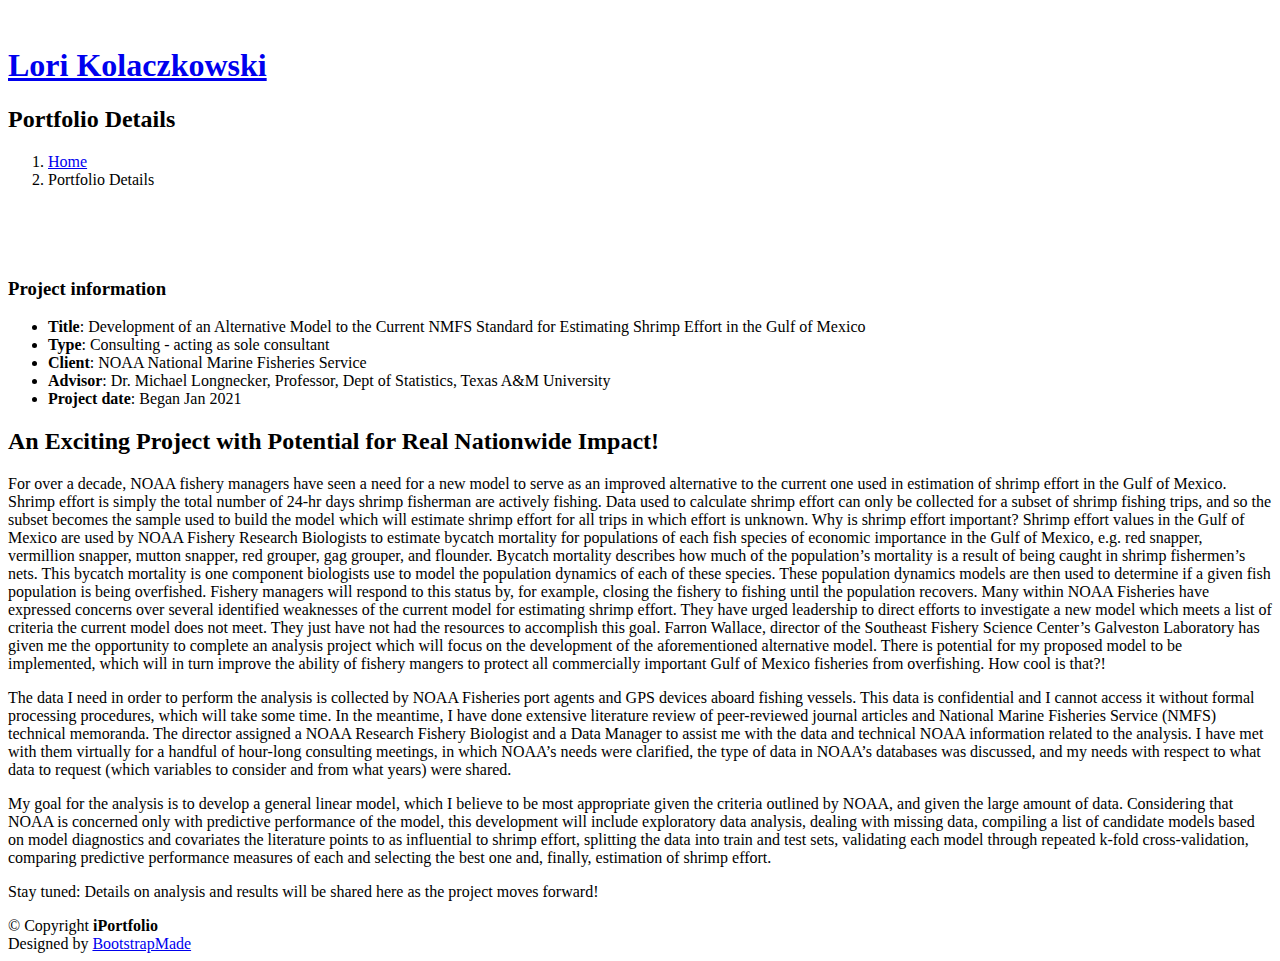
==== portfolio1-details.html @ 20153b9c "initial fixes" ====
<!DOCTYPE html>
<html lang="en">

<head>
  <meta charset="utf-8">
  <meta content="width=device-width, initial-scale=1.0" name="viewport">

  <title>Portfolio Details - iPortfolio Bootstrap Template</title>
  <meta content="" name="description">
  <meta content="" name="keywords">

  <!-- Favicons -->
  <link href="assets/img/favicon.png" rel="icon">
  <link href="assets/img/apple-touch-icon.png" rel="apple-touch-icon">

  <!-- Google Fonts -->
  <link href="https://fonts.googleapis.com/css?family=Open+Sans:300,300i,400,400i,600,600i,700,700i|Raleway:300,300i,400,400i,500,500i,600,600i,700,700i|Poppins:300,300i,400,400i,500,500i,600,600i,700,700i" rel="stylesheet">

  <!-- Vendor CSS Files -->
  <link href="assets/vendor/aos/aos.css" rel="stylesheet">
  <link href="assets/vendor/bootstrap/css/bootstrap.min.css" rel="stylesheet">
  <link href="assets/vendor/bootstrap-icons/bootstrap-icons.css" rel="stylesheet">
  <link href="assets/vendor/boxicons/css/boxicons.min.css" rel="stylesheet">
  <link href="assets/vendor/glightbox/css/glightbox.min.css" rel="stylesheet">
  <link href="assets/vendor/swiper/swiper-bundle.min.css" rel="stylesheet">

  <!-- Template Main CSS File -->
  <link href="assets/css/style.css" rel="stylesheet">

  <!-- =======================================================
  * Template Name: iPortfolio - v3.0.1
  * Template URL: https://bootstrapmade.com/iportfolio-bootstrap-portfolio-websites-template/
  * Author: BootstrapMade.com
  * License: https://bootstrapmade.com/license/
  ======================================================== -->
</head>

<body>

  <!-- ======= Mobile nav toggle button ======= -->
  <i class="bi bi-list mobile-nav-toggle d-xl-none"></i>

  <!-- ======= Header ======= -->
  <header id="header">
    <div class="d-flex flex-column">

      <div class="profile">
        <img src="assets/img/profile-img.jpg" alt="" class="img-fluid rounded-circle">
        <h1 class="text-light"><a href="index.html">Lori Kolaczkowski</a></h1>
        <div class="social-links mt-3 text-center">
          <a href="https://www.linkedin.com/in/lori-kolaczkowski" class="linkedin"><i class="bx bxl-linkedin"></i></a>
        </div>
      </div>

      <nav id="navbar" class="nav-menu navbar">
        <ul>
        </ul>
      </nav><!-- .nav-menu -->
    </div>
  </header><!-- End Header -->

  <main id="main">

    <!-- ======= Breadcrumbs ======= -->
    <section id="breadcrumbs" class="breadcrumbs">
      <div class="container">

        <div class="d-flex justify-content-between align-items-center">
          <h2>Portfolio Details</h2>
          <ol>
            <li><a href="index.html">Home</a></li>
            <li>Portfolio Details</li>
          </ol>
        </div>

      </div>
    </section><!-- End Breadcrumbs -->

    <!-- ======= Portfolio Details Section ======= -->
    <section id="portfolio-details" class="portfolio-details">
      <div class="container">

        <div class="row gy-4">

          <div class="col-xs-12 col-md-12 col-lg-12">
            <div class="portfolio-details-slider swiper-container">
              <div class="swiper-wrapper align-items-center">

                <div class="swiper-slide">
                  <img src="assets/img/portfolio/boat.jpg" alt="">
                </div>

                <div class="swiper-slide">
                  <img src="assets/img/portfolio/bycatch.jpg" alt="">
                </div>

                <div class="swiper-slide">
                  <img src="assets/img/portfolio/foodfish.jpg" alt="">
                </div>

              </div>
              <div class="swiper-pagination"></div>
            </div>
          </div>

          <div class="col-xs-12 col-md-12 col-lg-12">
            <div class="portfolio-info">
              <h3>Project information</h3>
              <ul>
                <li><strong>Title</strong>: Development of an Alternative Model to the Current NMFS Standard for Estimating Shrimp Effort in the Gulf of Mexico</li>
		<li><strong>Type</strong>: Consulting - acting as sole consultant</li>
                <li><strong>Client</strong>: NOAA National Marine Fisheries Service</li>
		<li><strong>Advisor</strong>: Dr. Michael Longnecker, Professor, Dept of Statistics, Texas A&M University</li>
                <li><strong>Project date</strong>: Began Jan 2021</li>
              </ul>
            </div>
            <div class="portfolio-description">
              <h2>An Exciting Project with Potential for Real Nationwide Impact!</h2>
              <p>
                For over a decade, NOAA fishery managers have seen a need for a new model to serve as an improved alternative to the current one used in estimation of shrimp effort in the Gulf of Mexico. Shrimp effort is simply the total number of 24-hr days shrimp fisherman are actively fishing. Data used to calculate shrimp effort can only be collected for a subset of shrimp fishing trips, and so the subset becomes the sample used to build the model which will estimate shrimp effort for all trips in which effort is unknown. Why is shrimp effort important? Shrimp effort values in the Gulf of Mexico are used by NOAA Fishery Research Biologists to estimate bycatch mortality for populations of each fish species of economic importance in the Gulf of Mexico, e.g. red snapper, vermillion snapper, mutton snapper, red grouper, gag grouper, and flounder. Bycatch mortality describes how much of the population’s mortality is a result of being caught in shrimp fishermen’s nets. This bycatch mortality is one component biologists use to model the population dynamics of each of these species. These population dynamics models are then used to determine if a given fish population is being overfished. Fishery managers will respond to this status by, for example, closing the fishery to fishing until the population recovers. Many within NOAA Fisheries have expressed concerns over several identified weaknesses of the current model for estimating shrimp effort. They have urged leadership to direct efforts to investigate a new model which meets a list of criteria the current model does not meet. They just have not had the resources to accomplish this goal. 
Farron Wallace, director of the Southeast Fishery Science Center’s Galveston Laboratory has given me the opportunity to complete an analysis project which will focus on the development of the aforementioned alternative model. 
There is potential for my proposed model to be implemented, which will in turn improve the ability of fishery mangers to protect all commercially important Gulf of Mexico fisheries from overfishing. How cool is that?!
              </p>
	      <p>
                The data I need in order to perform the analysis is collected by NOAA Fisheries port agents and GPS devices aboard fishing vessels. This data is confidential and I cannot access it without formal processing procedures, which will take some time. In the meantime, I have done extensive literature review of peer-reviewed journal articles and National Marine Fisheries Service (NMFS) technical memoranda. The director assigned a NOAA Research Fishery Biologist and a Data Manager to assist me with the data and technical NOAA information related to the analysis. I have met with them virtually for a handful of hour-long consulting meetings, in which NOAA’s needs were clarified, the type of data in NOAA’s databases was discussed, and my needs with respect to what data to request (which variables to consider and from what years) were shared.
              </p>
	      <p>
                My goal for the analysis is to develop a general linear model, which I believe to be most appropriate given the criteria outlined by NOAA, and given the large amount of data. Considering that NOAA is concerned only with predictive performance of the model, this development will include exploratory data analysis, dealing with missing data, compiling a list of candidate models based on model diagnostics and covariates the literature points to as influential to shrimp effort, splitting the data into train and test sets, validating each model through repeated k-fold cross-validation, comparing predictive performance measures of each and selecting the best one and, finally, estimation of shrimp effort.  
              </p>
	      <p>
	      	Stay tuned: Details on analysis and results will be shared here as the project moves forward!
	      </p>
            </div>
          </div>

        </div>

      </div>
    </section><!-- End Portfolio Details Section -->

  </main><!-- End #main -->

  <!-- ======= Footer ======= -->
  <footer id="footer">
    <div class="container">
      <div class="copyright">
        &copy; Copyright <strong><span>iPortfolio</span></strong>
      </div>
      <div class="credits">
        <!-- All the links in the footer should remain intact. -->
        <!-- You can delete the links only if you purchased the pro version. -->
        <!-- Licensing information: https://bootstrapmade.com/license/ -->
        <!-- Purchase the pro version with working PHP/AJAX contact form: https://bootstrapmade.com/iportfolio-bootstrap-portfolio-websites-template/ -->
        Designed by <a href="https://bootstrapmade.com/">BootstrapMade</a>
      </div>
    </div>
  </footer><!-- End  Footer -->

  <a href="#" class="back-to-top d-flex align-items-center justify-content-center"><i class="bi bi-arrow-up-short"></i></a>

  <!-- Vendor JS Files -->
  <script src="assets/vendor/aos/aos.js"></script>
  <script src="assets/vendor/bootstrap/js/bootstrap.bundle.min.js"></script>
  <script src="assets/vendor/glightbox/js/glightbox.min.js"></script>
  <script src="assets/vendor/isotope-layout/isotope.pkgd.min.js"></script>
  <script src="assets/vendor/php-email-form/validate.js"></script>
  <script src="assets/vendor/purecounter/purecounter.js"></script>
  <script src="assets/vendor/swiper/swiper-bundle.min.js"></script>
  <script src="assets/vendor/typed.js/typed.min.js"></script>
  <script src="assets/vendor/waypoints/noframework.waypoints.js"></script>

  <!-- Template Main JS File -->
  <script src="assets/js/main.js"></script>

</body>

</html>
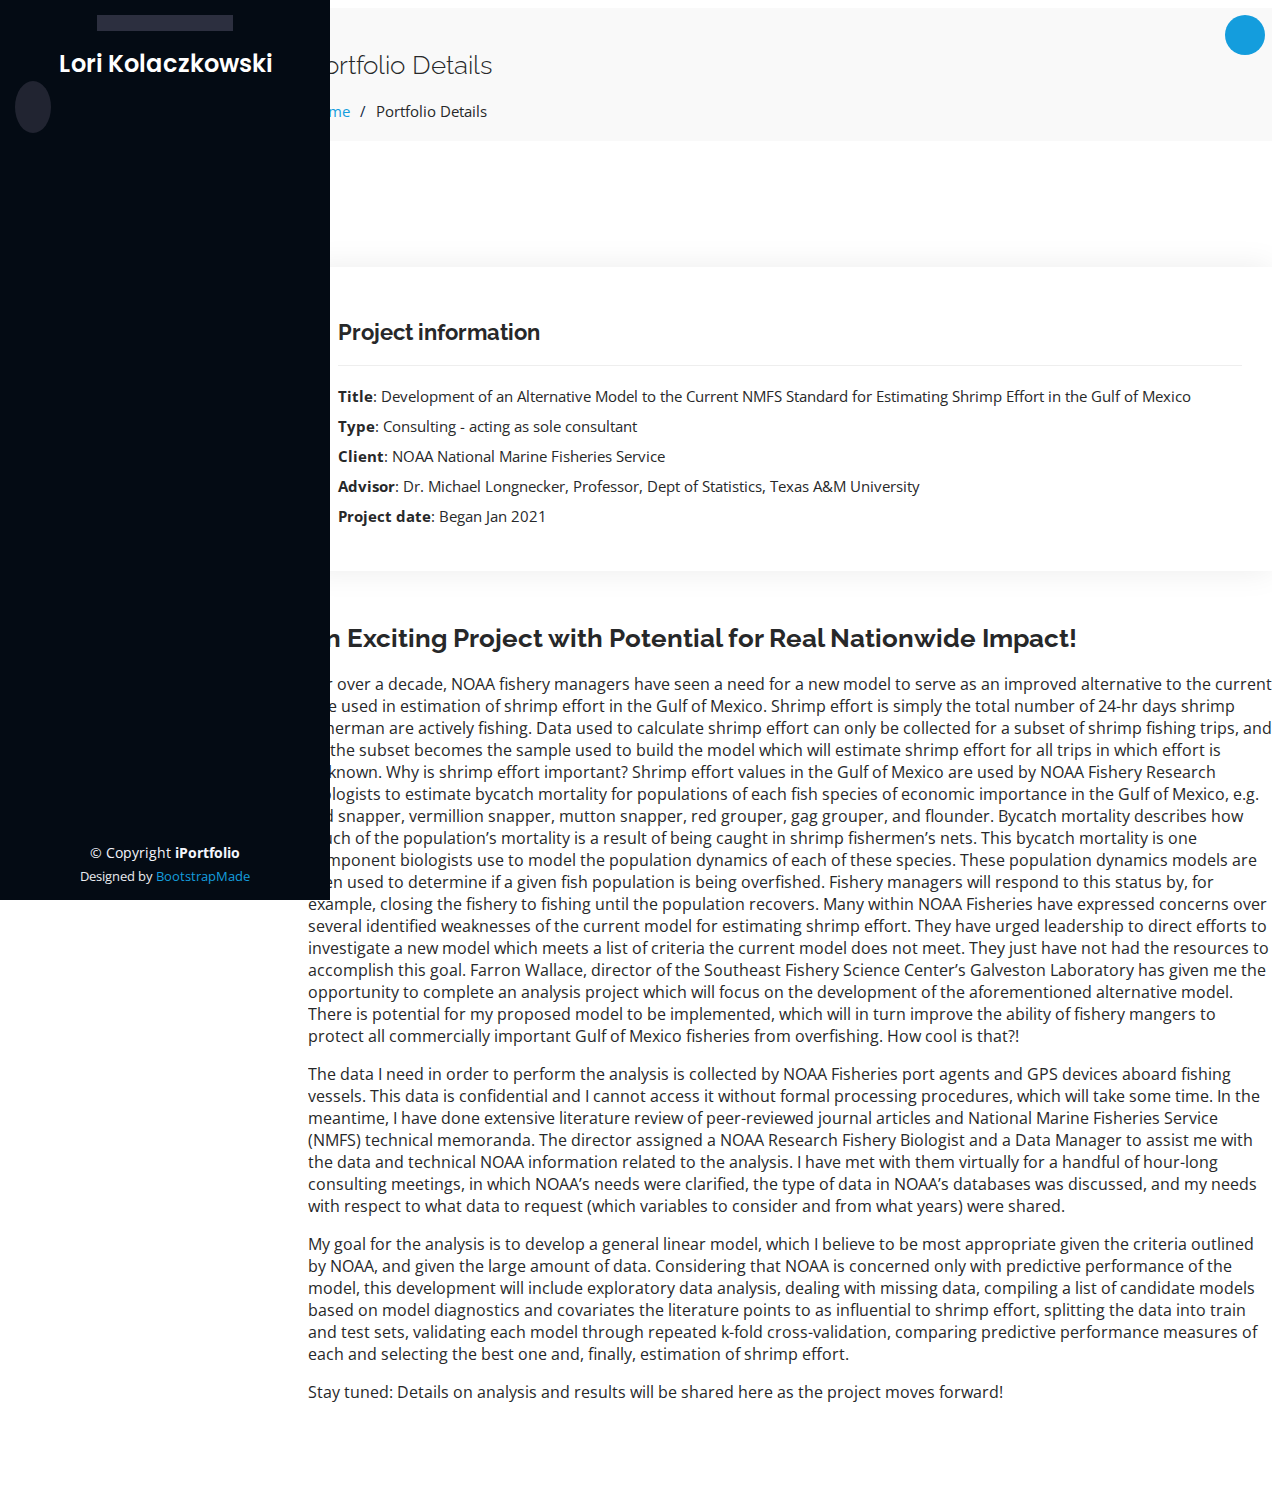
==== commit 725c32bf: "shrink sliders to 8 col except for portfolio3" ====
--- a/portfolio1-details.html
+++ b/portfolio1-details.html
@@ -82,7 +82,7 @@
 
         <div class="row gy-4">
 
-          <div class="col-xs-12 col-md-12 col-lg-12">
+          <div class="col-xs-8 col-md-8 col-lg-8">
             <div class="portfolio-details-slider swiper-container">
               <div class="swiper-wrapper align-items-center">
 
--- a/assets/css/style.css
+++ b/assets/css/style.css
@@ -0,0 +1,1081 @@
+/**
+* Template Name: iPortfolio - v3.0.1
+* Template URL: https://bootstrapmade.com/iportfolio-bootstrap-portfolio-websites-template/
+* Author: BootstrapMade.com
+* License: https://bootstrapmade.com/license/
+*/
+
+/*--------------------------------------------------------------
+# General
+--------------------------------------------------------------*/
+body {
+  font-family: "Open Sans", sans-serif;
+  color: #272829;
+}
+
+a {
+  color: #149ddd;
+  text-decoration: none;
+}
+
+a:hover {
+  color: #37b3ed;
+  text-decoration: none;
+}
+
+h1, h2, h3, h4, h5, h6 {
+  font-family: "Raleway", sans-serif;
+}
+
+/*--------------------------------------------------------------
+# Back to top button
+--------------------------------------------------------------*/
+.back-to-top {
+  position: fixed;
+  visibility: hidden;
+  opacity: 0;
+  right: 15px;
+  bottom: 15px;
+  z-index: 996;
+  background: #149ddd;
+  width: 40px;
+  height: 40px;
+  border-radius: 50px;
+  transition: all 0.4s;
+}
+
+.back-to-top i {
+  font-size: 28px;
+  color: #fff;
+  line-height: 0;
+}
+
+.back-to-top:hover {
+  background: #2eafec;
+  color: #fff;
+}
+
+.back-to-top.active {
+  visibility: visible;
+  opacity: 1;
+}
+
+/*--------------------------------------------------------------
+# Header
+--------------------------------------------------------------*/
+#header {
+  position: fixed;
+  top: 0;
+  left: 0;
+  bottom: 0;
+  width: 300px;
+  transition: all ease-in-out 0.5s;
+  z-index: 9997;
+  transition: all 0.5s;
+  padding: 0 15px;
+  background: #040b14;
+  overflow-y: auto;
+}
+
+#header .profile img {
+  margin: 15px auto;
+  display: block;
+  width: 120px;
+  border: 8px solid #2c2f3f;
+}
+
+#header .profile h1 {
+  font-size: 24px;
+  margin: 0;
+  padding: 0;
+  font-weight: 600;
+  -moz-text-align-last: center;
+  text-align-last: center;
+  font-family: "Poppins", sans-serif;
+}
+
+#header .profile h1 a, #header .profile h1 a:hover {
+  color: #fff;
+  text-decoration: none;
+}
+
+#header .profile .social-links a {
+  font-size: 18px;
+  display: inline-block;
+  background: #212431;
+  color: #fff;
+  line-height: 1;
+  padding: 8px 0;
+  margin-right: 4px;
+  border-radius: 50%;
+  text-align: center;
+  width: 36px;
+  height: 36px;
+  transition: 0.3s;
+}
+
+#header .profile .social-links a:hover {
+  background: #149ddd;
+  color: #fff;
+  text-decoration: none;
+}
+
+#main {
+  margin-left: 300px;
+}
+
+@media (max-width: 1199px) {
+  #header {
+    left: -300px;
+  }
+  #main {
+    margin-left: 0;
+  }
+}
+
+/*--------------------------------------------------------------
+# Navigation Menu
+--------------------------------------------------------------*/
+/* Desktop Navigation */
+.nav-menu {
+  padding: 30px 0 0 0;
+}
+
+.nav-menu * {
+  margin: 0;
+  padding: 0;
+  list-style: none;
+}
+
+.nav-menu > ul > li {
+  position: relative;
+  white-space: nowrap;
+}
+
+.nav-menu a {
+  display: flex;
+  align-items: center;
+  color: #a8a9b4;
+  padding: 12px 15px;
+  margin-bottom: 8px;
+  transition: 0.3s;
+  font-size: 15px;
+}
+
+.nav-menu a i {
+  font-size: 24px;
+  padding-right: 8px;
+  color: #6f7180;
+}
+
+.nav-menu a:hover, .nav-menu .active, .nav-menu li:hover > a {
+  text-decoration: none;
+  color: #fff;
+}
+
+.nav-menu a:hover i, .nav-menu .active i, .nav-menu li:hover > a i {
+  color: #149ddd;
+}
+
+/* Mobile Navigation */
+.mobile-nav-toggle {
+  position: fixed;
+  right: 15px;
+  top: 15px;
+  z-index: 9998;
+  border: 0;
+  font-size: 24px;
+  transition: all 0.4s;
+  outline: none !important;
+  background-color: #149ddd;
+  color: #fff;
+  width: 40px;
+  height: 40px;
+  display: inline-flex;
+  align-items: center;
+  justify-content: center;
+  line-height: 0;
+  border-radius: 50px;
+  cursor: pointer;
+}
+
+.mobile-nav-active {
+  overflow: hidden;
+}
+
+.mobile-nav-active #header {
+  left: 0;
+}
+
+/*--------------------------------------------------------------
+# Hero Section
+--------------------------------------------------------------*/
+#hero {
+  width: 100%;
+  height: 100vh;
+  background: url("../img/hero-bg.jpg") top center;
+  background-size: cover;
+}
+
+#hero:before {
+  content: "";
+  background: rgba(5, 13, 24, 0.3);
+  position: absolute;
+  bottom: 0;
+  top: 0;
+  left: 0;
+  right: 0;
+  z-index: 1;
+}
+
+#hero .hero-container {
+  position: relative;
+  z-index: 2;
+  min-width: 300px;
+}
+
+#hero h1 {
+  margin: 0 0 10px 0;
+  font-size: 64px;
+  font-weight: 700;
+  line-height: 56px;
+  color: #fff;
+}
+
+#hero p {
+  color: #fff;
+  margin-bottom: 50px;
+  font-size: 26px;
+  font-family: "Poppins", sans-serif;
+}
+
+#hero p span {
+  color: #fff;
+  padding-bottom: 4px;
+  letter-spacing: 1px;
+  border-bottom: 3px solid #149ddd;
+}
+
+@media (min-width: 1024px) {
+  #hero {
+    background-attachment: fixed;
+  }
+}
+
+@media (max-width: 768px) {
+  #hero {
+    background: url("../img/profile-img.jpg") top center;
+  }
+  #hero .hero-container {
+    position: relative
+    top: 800px;
+  }
+  #hero h1 {
+    font-size: 28px;
+    line-height: 36px;
+  }
+  #hero h2 {
+    font-size: 18px;
+    line-height: 24px;
+    margin-bottom: 30px;
+  }
+}
+
+/*--------------------------------------------------------------
+# Sections General
+--------------------------------------------------------------*/
+section {
+  padding: 60px 0;
+  overflow: hidden;
+}
+
+.section-bg {
+  background: #f5f8fd;
+}
+
+.section-title {
+  padding-bottom: 30px;
+}
+
+.section-title h2 {
+  font-size: 32px;
+  font-weight: bold;
+  margin-bottom: 20px;
+  padding-bottom: 20px;
+  position: relative;
+  color: #173b6c;
+}
+
+.section-title h2::after {
+  content: '';
+  position: absolute;
+  display: block;
+  width: 50px;
+  height: 3px;
+  background: #149ddd;
+  bottom: 0;
+  left: 0;
+}
+
+.section-title p {
+  margin-bottom: 0;
+}
+
+/*--------------------------------------------------------------
+# About
+--------------------------------------------------------------*/
+.about .content h3 {
+  font-weight: 700;
+  font-size: 26px;
+  color: #173b6c;
+}
+
+.about .content ul {
+  list-style: none;
+  padding: 0;
+}
+
+.about .content ul li {
+  margin-bottom: 20px;
+  display: flex;
+  align-items: center;
+}
+
+.about .content ul strong {
+  margin-right: 10px;
+}
+
+.about .content ul i {
+  font-size: 16px;
+  margin-right: 5px;
+  color: #149ddd;
+  line-height: 0;
+}
+
+.about .content p:last-child {
+  margin-bottom: 0;
+}
+
+/*--------------------------------------------------------------
+# Facts
+--------------------------------------------------------------*/
+.facts {
+  padding-bottom: 30px;
+}
+
+.facts .count-box {
+  padding: 30px;
+  width: 100%;
+}
+
+.facts .count-box i {
+  display: block;
+  font-size: 44px;
+  color: #149ddd;
+  float: left;
+  line-height: 0;
+}
+
+.facts .count-box span {
+  font-size: 48px;
+  line-height: 40px;
+  display: block;
+  font-weight: 700;
+  color: #050d18;
+  margin-left: 60px;
+}
+
+.facts .count-box p {
+  padding: 15px 0 0 0;
+  margin: 0 0 0 60px;
+  font-family: "Raleway", sans-serif;
+  font-size: 14px;
+  color: #122f57;
+}
+
+.facts .count-box a {
+  font-weight: 600;
+  display: block;
+  margin-top: 20px;
+  color: #122f57;
+  font-size: 15px;
+  font-family: "Poppins", sans-serif;
+  transition: ease-in-out 0.3s;
+}
+
+.facts .count-box a:hover {
+  color: #1f5297;
+}
+
+/*--------------------------------------------------------------
+# Akills
+--------------------------------------------------------------*/
+.skills .progress {
+  height: 60px;
+  display: block;
+  background: none;
+  border-radius: 0;
+}
+
+.skills .progress .skill {
+  padding: 0;
+  margin: 0 0 6px 0;
+  text-transform: uppercase;
+  display: block;
+  font-weight: 600;
+  font-family: "Poppins", sans-serif;
+  color: #050d18;
+}
+
+.skills .progress .skill .val {
+  float: right;
+  font-style: normal;
+}
+
+.skills .progress-bar-wrap {
+  background: #dce8f8;
+  height: 10px;
+}
+
+.skills .progress-bar {
+  width: 1px;
+  height: 10px;
+  transition: .9s;
+  background-color: #149ddd;
+}
+
+/*--------------------------------------------------------------
+# Resume
+--------------------------------------------------------------*/
+.resume .resume-title {
+  font-size: 26px;
+  font-weight: 700;
+  margin-top: 20px;
+  margin-bottom: 20px;
+  color: #050d18;
+}
+
+.resume .resume-item {
+  padding: 0 0 20px 20px;
+  margin-top: -2px;
+  border-left: 2px solid #1f5297;
+  position: relative;
+}
+
+.resume .resume-item h4 {
+  line-height: 18px;
+  font-size: 18px;
+  font-weight: 600;
+  text-transform: uppercase;
+  font-family: "Poppins", sans-serif;
+  color: #050d18;
+  margin-bottom: 10px;
+}
+
+.resume .resume-item h5 {
+  font-size: 16px;
+  background: #e4edf9;
+  padding: 5px 15px;
+  display: inline-block;
+  font-weight: 600;
+  margin-bottom: 10px;
+}
+
+.resume .resume-item ul {
+  padding-left: 20px;
+}
+
+.resume .resume-item ul li {
+  padding-bottom: 10px;
+}
+
+.resume .resume-item:last-child {
+  padding-bottom: 0;
+}
+
+.resume .resume-item::before {
+  content: "";
+  position: absolute;
+  width: 16px;
+  height: 16px;
+  border-radius: 50px;
+  left: -9px;
+  top: 0;
+  background: #fff;
+  border: 2px solid #1f5297;
+}
+
+/*--------------------------------------------------------------
+# Portfolio
+--------------------------------------------------------------*/
+.portfolio .portfolio-item {
+  margin-bottom: 30px;
+}
+
+.portfolio #portfolio-flters {
+  padding: 0;
+  margin: 0 auto 35px auto;
+  list-style: none;
+  text-align: center;
+  background: #fff;
+  border-radius: 50px;
+  padding: 2px 15px;
+}
+
+.portfolio #portfolio-flters li {
+  cursor: pointer;
+  display: inline-block;
+  padding: 10px 15px 8px 15px;
+  font-size: 14px;
+  font-weight: 600;
+  line-height: 1;
+  text-transform: uppercase;
+  color: #272829;
+  margin-bottom: 5px;
+  transition: all 0.3s ease-in-out;
+}
+
+.portfolio #portfolio-flters li:hover, .portfolio #portfolio-flters li.filter-active {
+  color: #149ddd;
+}
+
+.portfolio #portfolio-flters li:last-child {
+  margin-right: 0;
+}
+
+.portfolio .portfolio-wrap {
+  transition: 0.3s;
+  position: relative;
+  overflow: hidden;
+  z-index: 1;
+}
+
+.portfolio .portfolio-wrap::before {
+  content: "";
+  background: rgba(255, 255, 255, 0.5);
+  position: absolute;
+  left: 0;
+  right: 0;
+  top: 0;
+  bottom: 0;
+  transition: all ease-in-out 0.3s;
+  z-index: 2;
+  opacity: 0;
+}
+
+.portfolio .portfolio-wrap .portfolio-links {
+  opacity: 1;
+  left: 0;
+  right: 0;
+  bottom: -60px;
+  z-index: 3;
+  position: absolute;
+  transition: all ease-in-out 0.3s;
+  display: flex;
+  justify-content: center;
+}
+
+.portfolio .portfolio-wrap .portfolio-links a {
+  color: #fff;
+  font-size: 28px;
+  text-align: center;
+  background: rgba(20, 157, 221, 0.75);
+  transition: 0.3s;
+  width: 50%;
+}
+
+.portfolio .portfolio-wrap .portfolio-links a:hover {
+  background: rgba(20, 157, 221, 0.95);
+}
+
+.portfolio .portfolio-wrap .portfolio-links a + a {
+  border-left: 1px solid #37b3ed;
+}
+
+.portfolio .portfolio-wrap:hover::before {
+  top: 0;
+  left: 0;
+  right: 0;
+  bottom: 0;
+  opacity: 1;
+}
+
+.portfolio .portfolio-wrap:hover .portfolio-links {
+  opacity: 1;
+  bottom: 0;
+}
+
+/*--------------------------------------------------------------
+# Portfolio Details
+--------------------------------------------------------------*/
+.portfolio-details {
+  padding-top: 40px;
+}
+
+.portfolio-details .portfolio-details-slider img {
+  width: 100%;
+}
+
+.portfolio-details .portfolio-details-slider .swiper-pagination {
+  margin-top: 20px;
+  position: relative;
+}
+
+.portfolio-details .portfolio-details-slider .swiper-pagination .swiper-pagination-bullet {
+  width: 12px;
+  height: 12px;
+  background-color: #fff;
+  opacity: 1;
+  border: 1px solid #149ddd;
+}
+
+.portfolio-details .portfolio-details-slider .swiper-pagination .swiper-pagination-bullet-active {
+  background-color: #149ddd;
+}
+
+.portfolio-details .portfolio-info {
+  padding: 30px;
+  box-shadow: 0px 0 30px rgba(5, 13, 24, 0.08);
+}
+
+.portfolio-details .portfolio-info h3 {
+  font-size: 22px;
+  font-weight: 700;
+  margin-bottom: 20px;
+  padding-bottom: 20px;
+  border-bottom: 1px solid #eee;
+}
+
+.portfolio-details .portfolio-info ul {
+  list-style: none;
+  padding: 0;
+  font-size: 15px;
+}
+
+.portfolio-details .portfolio-info ul li + li {
+  margin-top: 10px;
+}
+
+.portfolio-details .portfolio-description {
+  padding-top: 30px;
+}
+
+.portfolio-details .portfolio-description h2 {
+  font-size: 26px;
+  font-weight: 700;
+  margin-bottom: 20px;
+}
+
+.portfolio-details .portfolio-description p {
+  padding: 0;
+}
+
+/*--------------------------------------------------------------
+# Services
+--------------------------------------------------------------*/
+.services .icon-box {
+  margin-bottom: 20px;
+}
+
+.services .icon {
+  float: left;
+  display: flex;
+  align-items: center;
+  justify-content: center;
+  width: 54px;
+  height: 54px;
+  background: #149ddd;
+  border-radius: 50%;
+  transition: 0.5s;
+  border: 1px solid #149ddd;
+}
+
+.services .icon i {
+  color: #fff;
+  font-size: 24px;
+  line-height: 0;
+}
+
+.services .icon-box:hover .icon {
+  background: #fff;
+}
+
+.services .icon-box:hover .icon i {
+  color: #149ddd;
+}
+
+.services .title {
+  margin-left: 80px;
+  font-weight: 700;
+  margin-bottom: 15px;
+  font-size: 18px;
+}
+
+.services .title a {
+  color: #343a40;
+}
+
+.services .title a:hover {
+  color: #149ddd;
+}
+
+.services .description {
+  margin-left: 80px;
+  line-height: 24px;
+  font-size: 14px;
+}
+
+/*--------------------------------------------------------------
+# Testimonials
+--------------------------------------------------------------*/
+.testimonials .testimonial-item {
+  box-sizing: content-box;
+  text-align: center;
+  min-height: 320px;
+}
+
+.testimonials .testimonial-item .testimonial-img {
+  width: 90px;
+  border-radius: 50%;
+  margin: 0 auto;
+}
+
+.testimonials .testimonial-item h3 {
+  font-size: 18px;
+  font-weight: bold;
+  margin: 10px 0 5px 0;
+  color: #111;
+}
+
+.testimonials .testimonial-item h4 {
+  font-size: 14px;
+  color: #999;
+  margin: 0;
+}
+
+.testimonials .testimonial-item .quote-icon-left, .testimonials .testimonial-item .quote-icon-right {
+  color: #c3e8fa;
+  font-size: 26px;
+}
+
+.testimonials .testimonial-item .quote-icon-left {
+  display: inline-block;
+  left: -5px;
+  position: relative;
+}
+
+.testimonials .testimonial-item .quote-icon-right {
+  display: inline-block;
+  right: -5px;
+  position: relative;
+  top: 10px;
+}
+
+.testimonials .testimonial-item p {
+  font-style: italic;
+  margin: 0 15px 15px 15px;
+  padding: 20px;
+  background: #fff;
+  position: relative;
+  margin-bottom: 35px;
+  border-radius: 6px;
+  box-shadow: 0px 2px 15px rgba(0, 0, 0, 0.1);
+}
+
+.testimonials .testimonial-item p::after {
+  content: "";
+  width: 0;
+  height: 0;
+  border-top: 20px solid #fff;
+  border-right: 20px solid transparent;
+  border-left: 20px solid transparent;
+  position: absolute;
+  bottom: -20px;
+  left: calc(50% - 20px);
+}
+
+.testimonials .swiper-pagination {
+  margin-top: 20px;
+  position: relative;
+}
+
+.testimonials .swiper-pagination .swiper-pagination-bullet {
+  width: 12px;
+  height: 12px;
+  background-color: #fff;
+  opacity: 1;
+  border: 1px solid #149ddd;
+}
+
+.testimonials .swiper-pagination .swiper-pagination-bullet-active {
+  background-color: #149ddd;
+}
+
+/*--------------------------------------------------------------
+# Contact
+--------------------------------------------------------------*/
+.contact {
+  padding-bottom: 130px;
+}
+
+.contact .info {
+  padding: 30px;
+  background: #fff;
+  width: 100%;
+  box-shadow: 0 0 24px 0 rgba(0, 0, 0, 0.12);
+}
+
+.contact .info i {
+  font-size: 20px;
+  color: #149ddd;
+  float: left;
+  width: 44px;
+  height: 44px;
+  background: #dff3fc;
+  display: flex;
+  justify-content: center;
+  align-items: center;
+  border-radius: 50px;
+  transition: all 0.3s ease-in-out;
+}
+
+.contact .info h4 {
+  padding: 0 0 0 60px;
+  font-size: 22px;
+  font-weight: 600;
+  margin-bottom: 5px;
+  color: #050d18;
+}
+
+.contact .info p {
+  padding: 0 0 10px 60px;
+  margin-bottom: 20px;
+  font-size: 14px;
+  color: #173b6c;
+}
+
+.contact .info .email p {
+  padding-top: 5px;
+}
+
+.contact .info .social-links {
+  padding-left: 60px;
+}
+
+.contact .info .social-links a {
+  font-size: 18px;
+  display: inline-block;
+  background: #333;
+  color: #fff;
+  line-height: 1;
+  padding: 8px 0;
+  border-radius: 50%;
+  text-align: center;
+  width: 36px;
+  height: 36px;
+  transition: 0.3s;
+  margin-right: 10px;
+}
+
+.contact .info .social-links a:hover {
+  background: #149ddd;
+  color: #fff;
+}
+
+.contact .info .email:hover i, .contact .info .address:hover i, .contact .info .phone:hover i {
+  background: #149ddd;
+  color: #fff;
+}
+
+.contact .php-email-form {
+  width: 100%;
+  padding: 30px;
+  background: #fff;
+  box-shadow: 0 0 24px 0 rgba(0, 0, 0, 0.12);
+}
+
+.contact .php-email-form .form-group {
+  padding-bottom: 8px;
+}
+
+.contact .php-email-form .validate {
+  display: none;
+  color: red;
+  margin: 0 0 15px 0;
+  font-weight: 400;
+  font-size: 13px;
+}
+
+.contact .php-email-form .error-message {
+  display: none;
+  color: #fff;
+  background: #ed3c0d;
+  text-align: left;
+  padding: 15px;
+  font-weight: 600;
+}
+
+.contact .php-email-form .error-message br + br {
+  margin-top: 25px;
+}
+
+.contact .php-email-form .sent-message {
+  display: none;
+  color: #fff;
+  background: #18d26e;
+  text-align: center;
+  padding: 15px;
+  font-weight: 600;
+}
+
+.contact .php-email-form .loading {
+  display: none;
+  background: #fff;
+  text-align: center;
+  padding: 15px;
+}
+
+.contact .php-email-form .loading:before {
+  content: "";
+  display: inline-block;
+  border-radius: 50%;
+  width: 24px;
+  height: 24px;
+  margin: 0 10px -6px 0;
+  border: 3px solid #18d26e;
+  border-top-color: #eee;
+  -webkit-animation: animate-loading 1s linear infinite;
+  animation: animate-loading 1s linear infinite;
+}
+
+.contact .php-email-form .form-group {
+  margin-bottom: 15px;
+}
+
+.contact .php-email-form label {
+  padding-bottom: 8px;
+}
+
+.contact .php-email-form input, .contact .php-email-form textarea {
+  border-radius: 0;
+  box-shadow: none;
+  font-size: 14px;
+}
+
+.contact .php-email-form input {
+  height: 44px;
+}
+
+.contact .php-email-form textarea {
+  padding: 10px 15px;
+}
+
+.contact .php-email-form button[type="submit"] {
+  background: #149ddd;
+  border: 0;
+  padding: 10px 24px;
+  color: #fff;
+  transition: 0.4s;
+  border-radius: 4px;
+}
+
+.contact .php-email-form button[type="submit"]:hover {
+  background: #37b3ed;
+}
+
+@-webkit-keyframes animate-loading {
+  0% {
+    transform: rotate(0deg);
+  }
+  100% {
+    transform: rotate(360deg);
+  }
+}
+
+@keyframes animate-loading {
+  0% {
+    transform: rotate(0deg);
+  }
+  100% {
+    transform: rotate(360deg);
+  }
+}
+
+/*--------------------------------------------------------------
+# Breadcrumbs
+--------------------------------------------------------------*/
+.breadcrumbs {
+  padding: 20px 0;
+  background: #f9f9f9;
+}
+
+.breadcrumbs h2 {
+  font-size: 26px;
+  font-weight: 300;
+}
+
+.breadcrumbs ol {
+  display: flex;
+  flex-wrap: wrap;
+  list-style: none;
+  padding: 0;
+  margin: 0;
+  font-size: 15px;
+}
+
+.breadcrumbs ol li + li {
+  padding-left: 10px;
+}
+
+.breadcrumbs ol li + li::before {
+  display: inline-block;
+  padding-right: 10px;
+  color: #0e2442;
+  content: "/";
+}
+
+@media (max-width: 768px) {
+  .breadcrumbs .d-flex {
+    display: block !important;
+  }
+  .breadcrumbs ol {
+    display: block;
+  }
+  .breadcrumbs ol li {
+    display: inline-block;
+  }
+}
+
+/*--------------------------------------------------------------
+# Footer
+--------------------------------------------------------------*/
+#footer {
+  padding: 15px;
+  color: #f4f6fd;
+  font-size: 14px;
+  position: fixed;
+  left: 0;
+  bottom: 0;
+  width: 300px;
+  z-index: 9999;
+  background: #040b14;
+}
+
+#footer .copyright {
+  text-align: center;
+}
+
+#footer .credits {
+  padding-top: 5px;
+  text-align: center;
+  font-size: 13px;
+  color: #eaebf0;
+}
+
+@media (max-width: 1199px) {
+  #footer {
+    position: static;
+    width: auto;
+    padding-right: 20px 15px;
+  }
+}
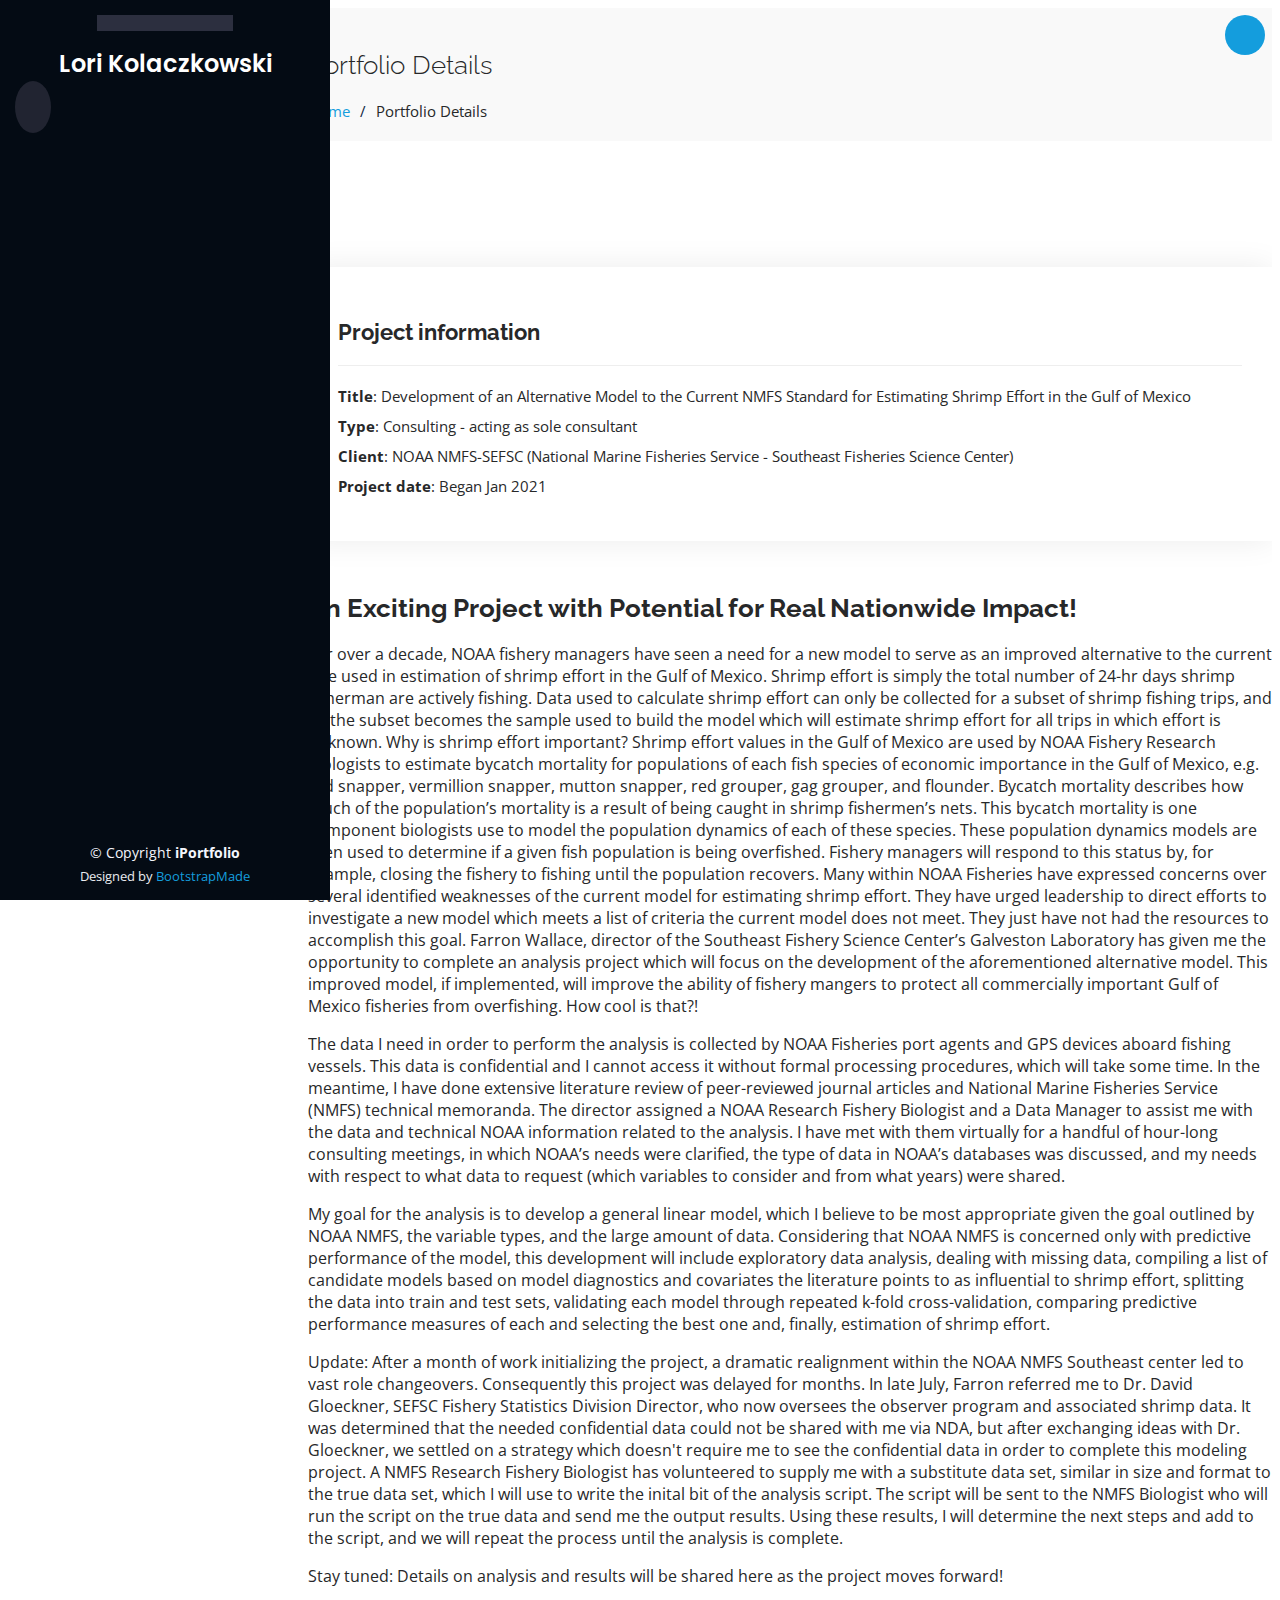
==== commit 4a3b8a38: "Update portfolio1-details.html" ====
--- a/portfolio1-details.html
+++ b/portfolio1-details.html
@@ -109,8 +109,7 @@
               <ul>
                 <li><strong>Title</strong>: Development of an Alternative Model to the Current NMFS Standard for Estimating Shrimp Effort in the Gulf of Mexico</li>
 		<li><strong>Type</strong>: Consulting - acting as sole consultant</li>
-                <li><strong>Client</strong>: NOAA National Marine Fisheries Service</li>
-		<li><strong>Advisor</strong>: Dr. Michael Longnecker, Professor, Dept of Statistics, Texas A&M University</li>
+                <li><strong>Client</strong>: NOAA NMFS-SEFSC (National Marine Fisheries Service - Southeast Fisheries Science Center)</li>
                 <li><strong>Project date</strong>: Began Jan 2021</li>
               </ul>
             </div>
@@ -119,14 +118,17 @@
               <p>
                 For over a decade, NOAA fishery managers have seen a need for a new model to serve as an improved alternative to the current one used in estimation of shrimp effort in the Gulf of Mexico. Shrimp effort is simply the total number of 24-hr days shrimp fisherman are actively fishing. Data used to calculate shrimp effort can only be collected for a subset of shrimp fishing trips, and so the subset becomes the sample used to build the model which will estimate shrimp effort for all trips in which effort is unknown. Why is shrimp effort important? Shrimp effort values in the Gulf of Mexico are used by NOAA Fishery Research Biologists to estimate bycatch mortality for populations of each fish species of economic importance in the Gulf of Mexico, e.g. red snapper, vermillion snapper, mutton snapper, red grouper, gag grouper, and flounder. Bycatch mortality describes how much of the population’s mortality is a result of being caught in shrimp fishermen’s nets. This bycatch mortality is one component biologists use to model the population dynamics of each of these species. These population dynamics models are then used to determine if a given fish population is being overfished. Fishery managers will respond to this status by, for example, closing the fishery to fishing until the population recovers. Many within NOAA Fisheries have expressed concerns over several identified weaknesses of the current model for estimating shrimp effort. They have urged leadership to direct efforts to investigate a new model which meets a list of criteria the current model does not meet. They just have not had the resources to accomplish this goal. 
 Farron Wallace, director of the Southeast Fishery Science Center’s Galveston Laboratory has given me the opportunity to complete an analysis project which will focus on the development of the aforementioned alternative model. 
-There is potential for my proposed model to be implemented, which will in turn improve the ability of fishery mangers to protect all commercially important Gulf of Mexico fisheries from overfishing. How cool is that?!
+This improved model, if implemented, will improve the ability of fishery mangers to protect all commercially important Gulf of Mexico fisheries from overfishing. How cool is that?!
               </p>
 	      <p>
                 The data I need in order to perform the analysis is collected by NOAA Fisheries port agents and GPS devices aboard fishing vessels. This data is confidential and I cannot access it without formal processing procedures, which will take some time. In the meantime, I have done extensive literature review of peer-reviewed journal articles and National Marine Fisheries Service (NMFS) technical memoranda. The director assigned a NOAA Research Fishery Biologist and a Data Manager to assist me with the data and technical NOAA information related to the analysis. I have met with them virtually for a handful of hour-long consulting meetings, in which NOAA’s needs were clarified, the type of data in NOAA’s databases was discussed, and my needs with respect to what data to request (which variables to consider and from what years) were shared.
               </p>
 	      <p>
-                My goal for the analysis is to develop a general linear model, which I believe to be most appropriate given the criteria outlined by NOAA, and given the large amount of data. Considering that NOAA is concerned only with predictive performance of the model, this development will include exploratory data analysis, dealing with missing data, compiling a list of candidate models based on model diagnostics and covariates the literature points to as influential to shrimp effort, splitting the data into train and test sets, validating each model through repeated k-fold cross-validation, comparing predictive performance measures of each and selecting the best one and, finally, estimation of shrimp effort.  
+                My goal for the analysis is to develop a general linear model, which I believe to be most appropriate given the goal outlined by NOAA NMFS, the variable types, and the large amount of data. Considering that NOAA NMFS is concerned only with predictive performance of the model, this development will include exploratory data analysis, dealing with missing data, compiling a list of candidate models based on model diagnostics and covariates the literature points to as influential to shrimp effort, splitting the data into train and test sets, validating each model through repeated k-fold cross-validation, comparing predictive performance measures of each and selecting the best one and, finally, estimation of shrimp effort.  
               </p>
+	      <p>
+	      	Update: After a month of work initializing the project, a dramatic realignment within the NOAA NMFS Southeast center led to vast role changeovers. Consequently this project was delayed for months. In late July, Farron referred me to Dr. David Gloeckner, SEFSC Fishery Statistics Division Director, who now oversees the observer program and associated shrimp data. It was determined that the needed confidential data could not be shared with me via NDA, but after exchanging ideas with Dr. Gloeckner, we settled on a strategy which doesn't require me to see the confidential data in order to complete this modeling project. A NMFS Research Fishery Biologist has volunteered to supply me with a substitute data set, similar in size and format to the true data set, which I will use to write the inital bit of the analysis script. The script will be sent to the NMFS Biologist who will run the script on the true data and send me the output results. Using these results, I will determine the next steps and add to the script, and we will repeat the process until the analysis is complete.  
+	      </p>
 	      <p>
 	      	Stay tuned: Details on analysis and results will be shared here as the project moves forward!
 	      </p>
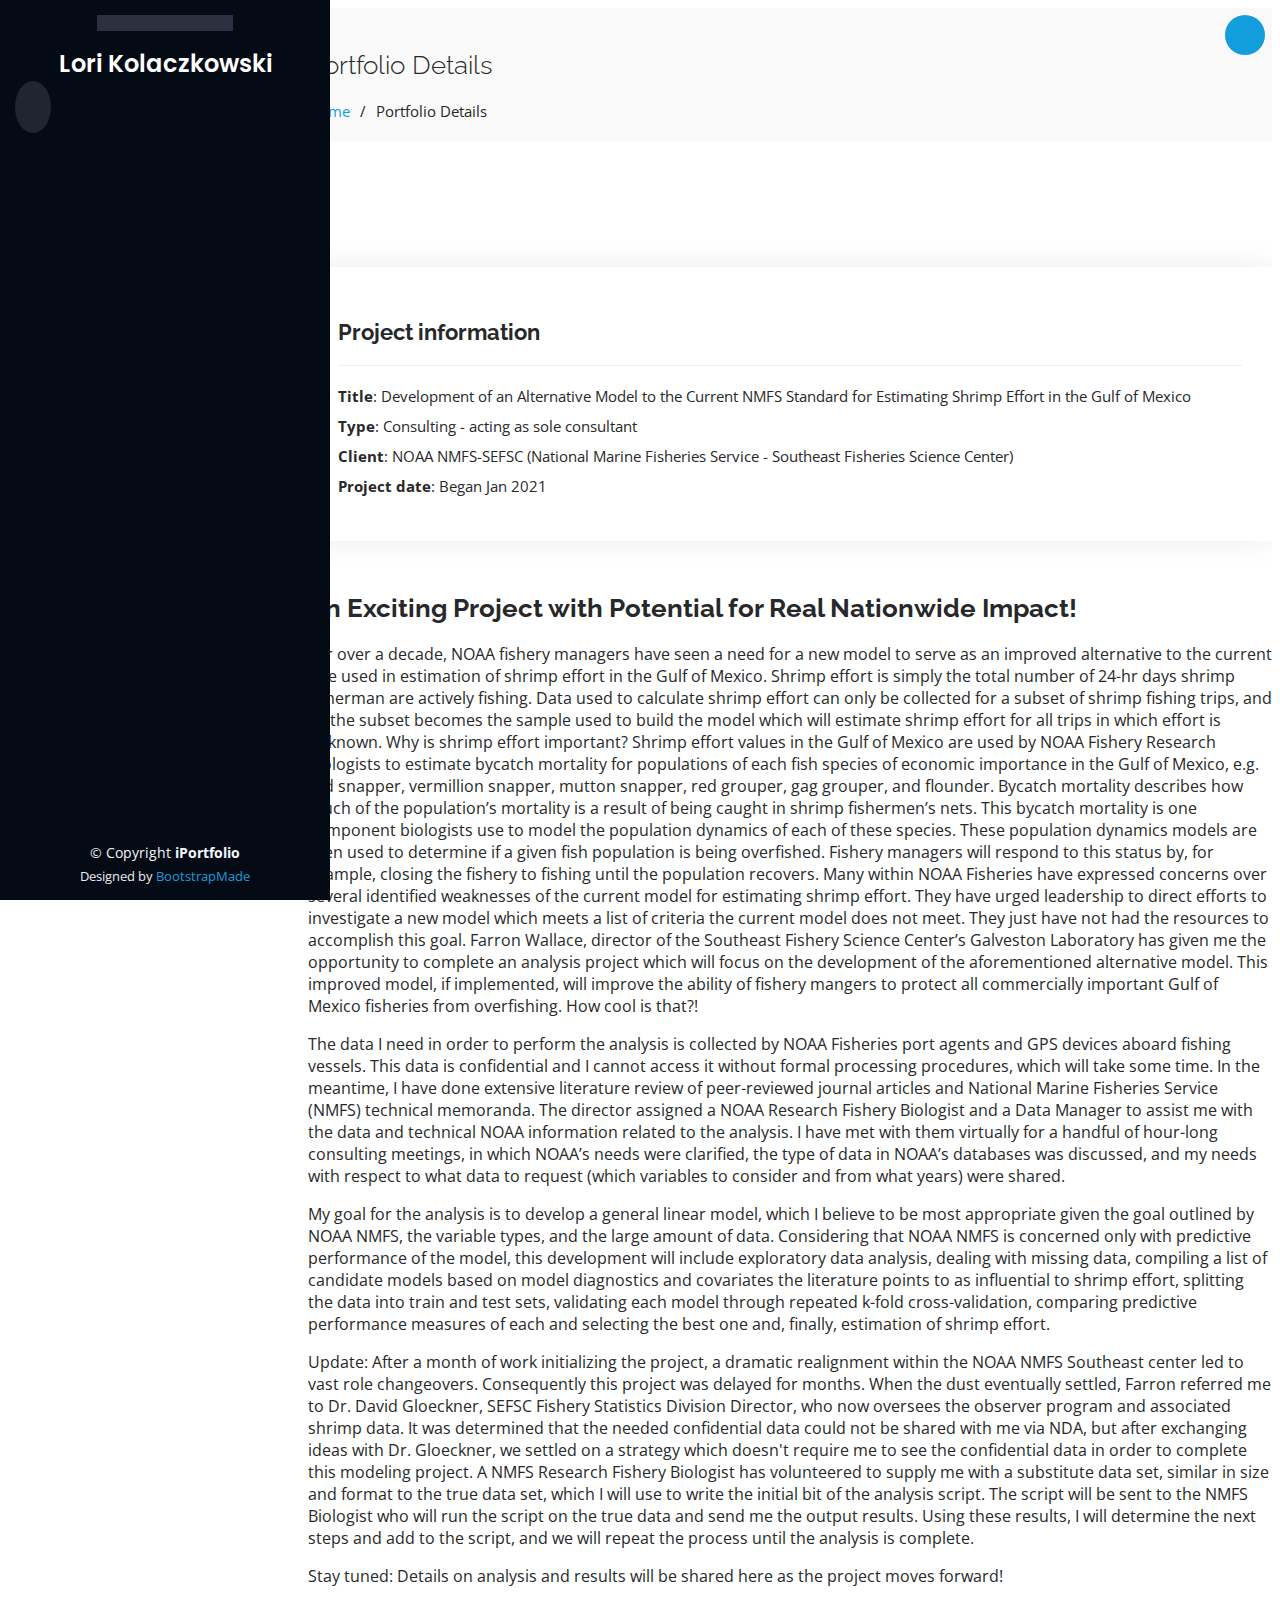
==== commit baead910: "Update portfolio1-details.html" ====
--- a/portfolio1-details.html
+++ b/portfolio1-details.html
@@ -127,7 +127,7 @@
                 My goal for the analysis is to develop a general linear model, which I believe to be most appropriate given the goal outlined by NOAA NMFS, the variable types, and the large amount of data. Considering that NOAA NMFS is concerned only with predictive performance of the model, this development will include exploratory data analysis, dealing with missing data, compiling a list of candidate models based on model diagnostics and covariates the literature points to as influential to shrimp effort, splitting the data into train and test sets, validating each model through repeated k-fold cross-validation, comparing predictive performance measures of each and selecting the best one and, finally, estimation of shrimp effort.  
               </p>
 	      <p>
-	      	Update: After a month of work initializing the project, a dramatic realignment within the NOAA NMFS Southeast center led to vast role changeovers. Consequently this project was delayed for months. In late July, Farron referred me to Dr. David Gloeckner, SEFSC Fishery Statistics Division Director, who now oversees the observer program and associated shrimp data. It was determined that the needed confidential data could not be shared with me via NDA, but after exchanging ideas with Dr. Gloeckner, we settled on a strategy which doesn't require me to see the confidential data in order to complete this modeling project. A NMFS Research Fishery Biologist has volunteered to supply me with a substitute data set, similar in size and format to the true data set, which I will use to write the inital bit of the analysis script. The script will be sent to the NMFS Biologist who will run the script on the true data and send me the output results. Using these results, I will determine the next steps and add to the script, and we will repeat the process until the analysis is complete.  
+	      	Update: After a month of work initializing the project, a dramatic realignment within the NOAA NMFS Southeast center led to vast role changeovers. Consequently this project was delayed for months. When the dust eventually settled, Farron referred me to Dr. David Gloeckner, SEFSC Fishery Statistics Division Director, who now oversees the observer program and associated shrimp data. It was determined that the needed confidential data could not be shared with me via NDA, but after exchanging ideas with Dr. Gloeckner, we settled on a strategy which doesn't require me to see the confidential data in order to complete this modeling project. A NMFS Research Fishery Biologist has volunteered to supply me with a substitute data set, similar in size and format to the true data set, which I will use to write the initial bit of the analysis script. The script will be sent to the NMFS Biologist who will run the script on the true data and send me the output results. Using these results, I will determine the next steps and add to the script, and we will repeat the process until the analysis is complete.  
 	      </p>
 	      <p>
 	      	Stay tuned: Details on analysis and results will be shared here as the project moves forward!
